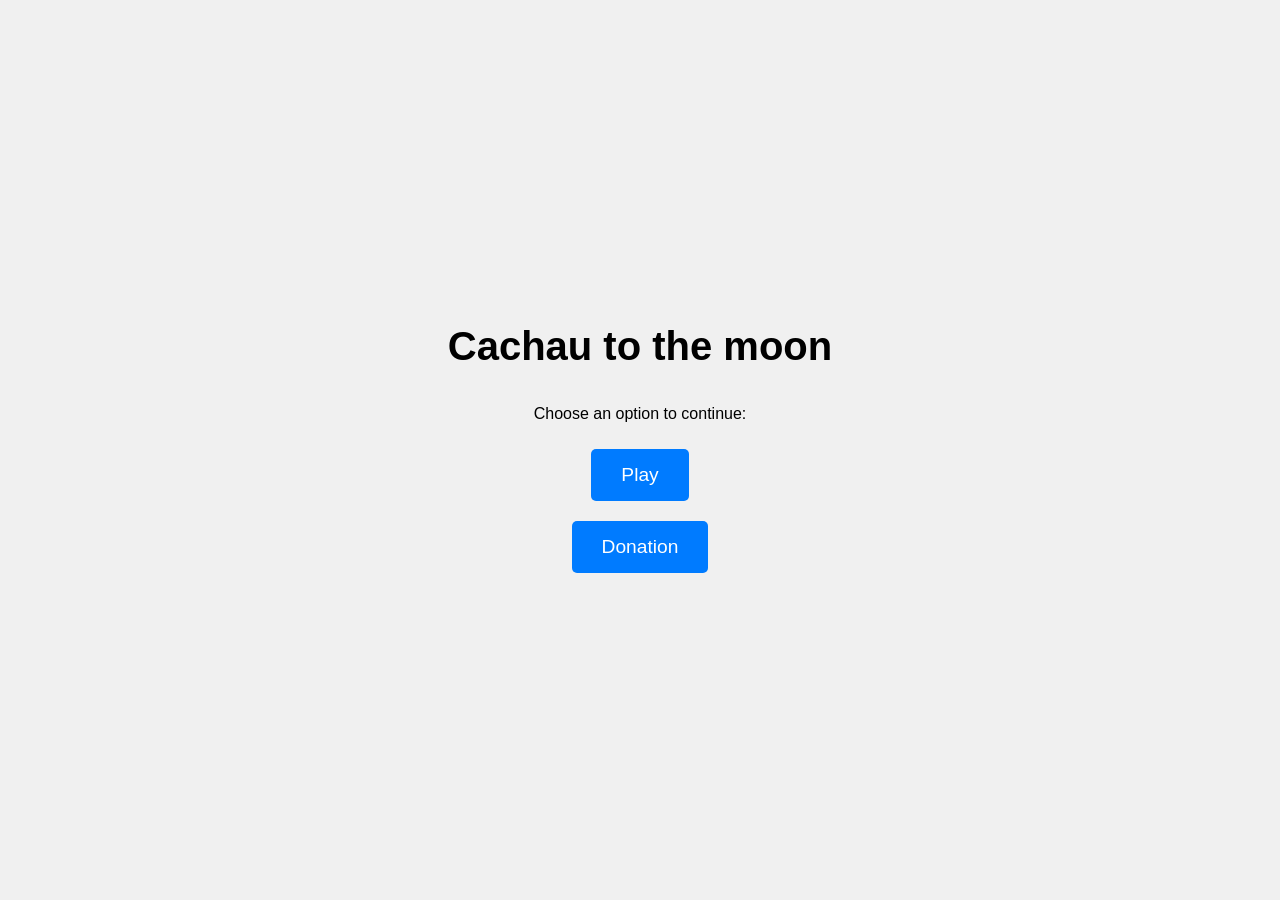
==== index.html @ 099fceab "Add files via upload" ====
<!DOCTYPE html>
<html lang="en">
<head>
    <meta charset="UTF-8">
    <meta name="viewport" content="width=device-width, initial-scale=1.0">
    <title>Página de Bienvenida</title>
    <style>
        body {
            font-family: Arial, sans-serif;
            text-align: center;
            margin: 0;
            padding: 0;
            background-color: #f0f0f0;
            display: flex;
            flex-direction: column;
            justify-content: center;
            align-items: center;
            height: 100vh;
        }

        h1 {
            font-size: 2.5rem;
            margin-bottom: 20px;
        }

        button {
            padding: 15px 30px;
            font-size: 1.2rem;
            color: white;
            background-color: #007bff;
            border: none;
            border-radius: 5px;
            cursor: pointer;
            transition: background-color 0.3s;
            margin: 10px;
        }

        button:hover {
            background-color: #0056b3;
        }

        #message {
            margin-top: 20px;
            font-size: 1.2rem;
            color: green;
        }
    </style>
</head>
<body>
    <h1>Cachau to the moon</h1>
    <p>Choose an option to continue:</p>
    <button id="playButton">Play</button>
    <button id="donateButton">Donation</button>
    <div id="message"></div>

    <script src="https://sdk.minepi.com/pi-sdk.js"></script>
    <script>
        const scopes = ['payments'];
        // Inicializar el SDK de Pi Network
        if (typeof Pi !== "undefined") {
            Pi.init({
                version: "2.0",
                sandbox: true // Cambiar a false en producción
            });
            // Authenticate the user, and get permission to request payments from them:
            
            // Read more about this callback in the SDK reference:
            function onIncompletePaymentFound(payment) { /* ... */ };

            Pi.authenticate(scopes, onIncompletePaymentFound).then(function(auth) {
                console.log(`Hi there! You're ready to make payments!`);
                messageElement.textContent = "Hi there! You're ready to make payments!";
            }).catch(function(error) {
                console.error(error);
            });
        }else {
            console.error("El SDK de Pi Network no está disponible.");
        }

        const donateButton = document.getElementById("donateButton");
        const playButton = document.getElementById("playButton");
        const messageElement = document.getElementById("message");

        // Verificar si el usuario ya realizó la compra
        const hasPurchased = localStorage.getItem("hasPurchased");

        // Mostrar el botón de compra solo si no se ha comprado
        if (!hasPurchased) {
           donateButton.style.display = "block";
        }

        // Función para manejar la donación
        async function handleDonation() {
            try {
                const payment = await Pi.createPayment({
                    amount: 0.20, // Cantidad de Pi a donar
                    memo: "Voluntary donation", // Descripción de la donación
                    metadata: { purpose: "donation" , productid: "1234567890"}, // Información adicional
                },{
                    // Callbacks you need to implement - read more about those in the detailed docs linked below:
                    onReadyForServerApproval: function(paymentId) { /* ... */ },
                    onReadyForServerCompletion: function(paymentId, txid) { /* ... */ },
                    onCancel: function(paymentId) { /* ... */ },
                    onError: function(error, payment) { /* ... */ },
                });

                // Si el pago se completa con éxito
                if (payment) {
                    messageElement.textContent = "Thank you for donating 0.20π!";
                    donateButton.style.display = "none"; // Ocultar el botón
                    localStorage.setItem("hasPurchased", true); // Guardar el estado de la compra
                }
            } catch (error) {
                console.error("Error processing donation:", error);
                messageElement.textContent = "Donation error. Try again later.";
            }
        }

        // Función para iniciar el juego
        function startGame() {
            window.location.href = "juego.html"; // Cambia "juego.html" por la URL de tu juego
        }

        // Eventos para los botones
        donateButton.addEventListener("click", handleDonation);
        playButton.addEventListener("click", startGame);
    </script>
</body>
</html>
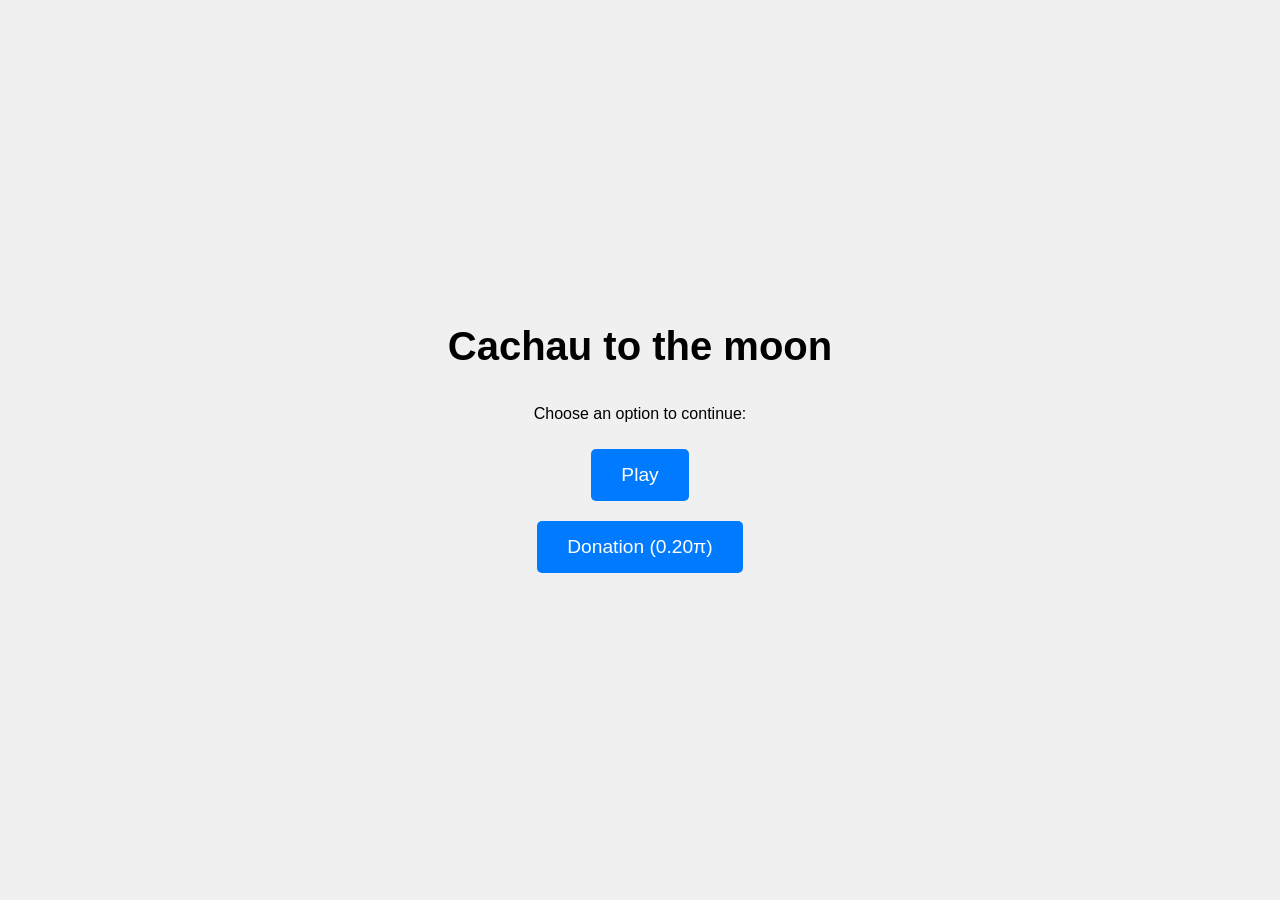
==== commit ed399454: "Add files via upload" ====
--- a/index.html
+++ b/index.html
@@ -3,7 +3,7 @@
 <head>
     <meta charset="UTF-8">
     <meta name="viewport" content="width=device-width, initial-scale=1.0">
-    <title>Página de Bienvenida</title>
+    <title>Cachau To The Moon</title>
     <style>
         body {
             font-family: Arial, sans-serif;
@@ -50,28 +50,18 @@
     <h1>Cachau to the moon</h1>
     <p>Choose an option to continue:</p>
     <button id="playButton">Play</button>
-    <button id="donateButton">Donation</button>
+    <button id="donateButton">Donation (0.20π)</button>
     <div id="message"></div>
-
+    <script type=»text/javascript»>
+        document.oncontextmenu = function(){return false;}
+    </script>
     <script src="https://sdk.minepi.com/pi-sdk.js"></script>
     <script>
-        const scopes = ['payments'];
         // Inicializar el SDK de Pi Network
         if (typeof Pi !== "undefined") {
             Pi.init({
                 version: "2.0",
                 sandbox: true // Cambiar a false en producción
-            });
-            // Authenticate the user, and get permission to request payments from them:
-            
-            // Read more about this callback in the SDK reference:
-            function onIncompletePaymentFound(payment) { /* ... */ };
-
-            Pi.authenticate(scopes, onIncompletePaymentFound).then(function(auth) {
-                console.log(`Hi there! You're ready to make payments!`);
-                messageElement.textContent = "Hi there! You're ready to make payments!";
-            }).catch(function(error) {
-                console.error(error);
             });
         }else {
             console.error("El SDK de Pi Network no está disponible.");
@@ -96,12 +86,6 @@
                     amount: 0.20, // Cantidad de Pi a donar
                     memo: "Voluntary donation", // Descripción de la donación
                     metadata: { purpose: "donation" , productid: "1234567890"}, // Información adicional
-                },{
-                    // Callbacks you need to implement - read more about those in the detailed docs linked below:
-                    onReadyForServerApproval: function(paymentId) { /* ... */ },
-                    onReadyForServerCompletion: function(paymentId, txid) { /* ... */ },
-                    onCancel: function(paymentId) { /* ... */ },
-                    onError: function(error, payment) { /* ... */ },
                 });
 
                 // Si el pago se completa con éxito
